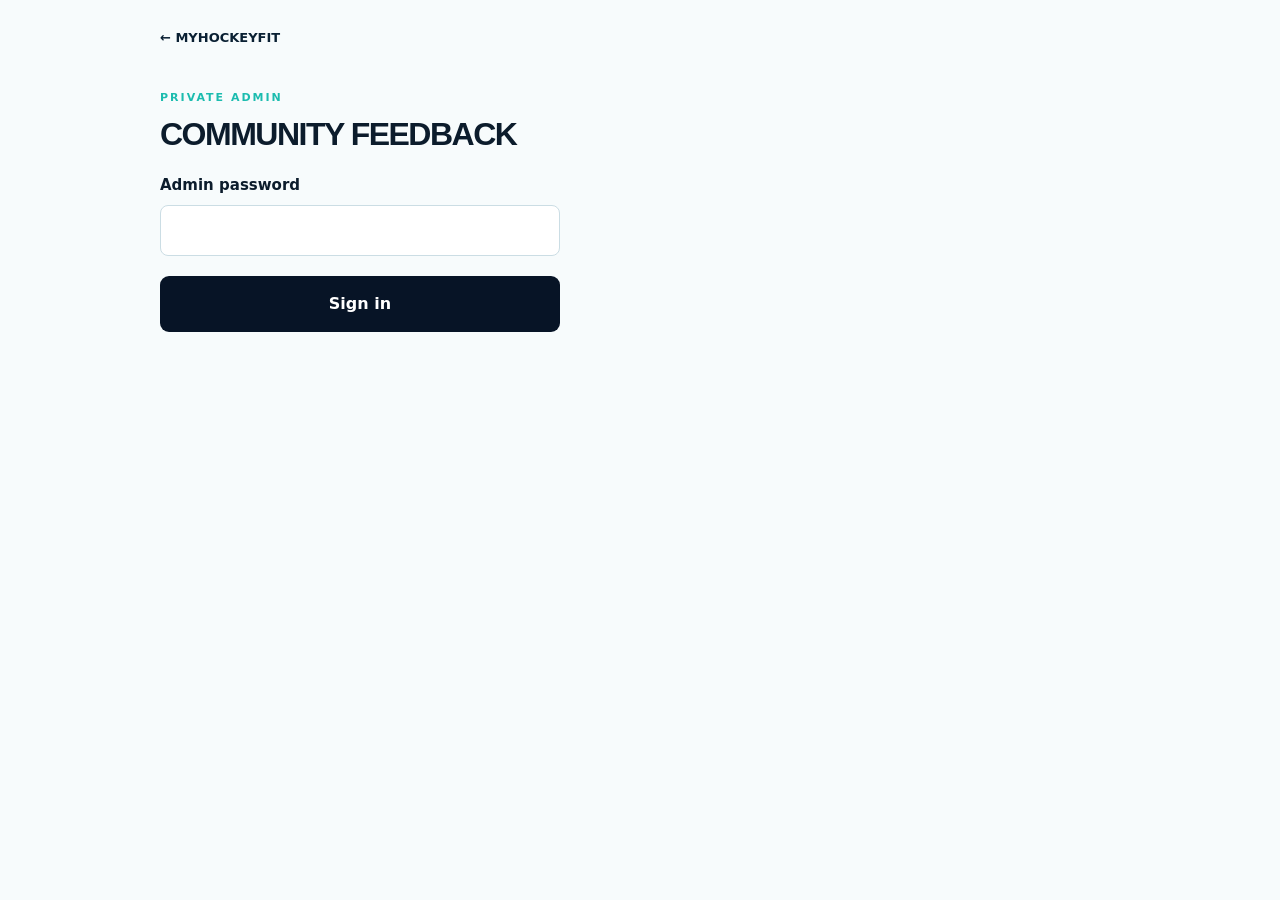
==== admin.html @ 80722aeb "Add private feedback admin page with authenticated CSV export" ====
<!doctype html><html lang="en"><head><meta charset="utf-8"><meta name="viewport" content="width=device-width, initial-scale=1"><meta name="robots" content="noindex,nofollow"><title>Feedback Admin · MyHockeyFit</title><link rel="stylesheet" href="styles.css?v=20260926-volunteer1"><link rel="stylesheet" href="volunteer.css?v=1"><link rel="stylesheet" href="admin.css?v=1"></head><body class="volunteer-page"><main class="admin-wrap"><a class="volunteer-home" href="/">← MYHOCKEYFIT</a><p class="section-kicker">PRIVATE ADMIN</p><h1>Community feedback</h1>
<form id="adminLogin"><label class="feedback-field" for="adminPassword">Admin password<input id="adminPassword" type="password" autocomplete="off" required maxlength="256"></label><button class="feedback-submit" type="submit">Sign in</button></form><p id="adminStatus" role="status" aria-live="polite"></p>
<section id="adminContent" hidden><div class="admin-toolbar"><p id="adminSummary"></p><div><button type="button" id="adminRefresh">Refresh</button><button type="button" id="adminExport">Export CSV</button><button type="button" id="adminLogout">Sign out</button></div></div><div id="feedbackList"></div></section></main><script src="admin.js?v=1"></script></body></html>
---- styles.css ----
:root{--navy:#071426;--navy2:#0b1c32;--ice:#edf7fa;--white:#fff;--ink:#0c1c2c;--muted:#637487;--line:#d8e4e9;--cyan:#1ee6d1;--blue:#198dff;--orange:#ff6b35;--shadow:0 24px 70px rgba(3,22,41,.13);--display:"Barlow Condensed",Impact,sans-serif;--body:Inter,system-ui,sans-serif}
*{box-sizing:border-box}html{scroll-behavior:smooth}body{margin:0;background:#f5fafb;color:var(--ink);font-family:var(--body);line-height:1.5}button,input,select{font:inherit}button{cursor:pointer}a{color:inherit}.sr-only{position:absolute;width:1px;height:1px;padding:0;margin:-1px;overflow:hidden;clip:rect(0,0,0,0);white-space:nowrap;border:0}
.topbar{height:70px;padding:0 max(22px,calc((100vw - 1180px)/2));display:flex;align-items:center;justify-content:space-between;background:var(--navy);color:#fff;border-bottom:1px solid rgba(255,255,255,.09);position:relative;z-index:5}.brand{display:inline-flex;align-items:center;gap:10px;text-decoration:none;font-family:var(--display);font-weight:800;font-size:25px;letter-spacing:.5px}.brand>span:last-child>span{color:var(--cyan)}.brand-mark{position:relative;display:inline-block;width:29px;height:29px;border:2px solid var(--cyan);transform:skew(-13deg);border-radius:5px}.brand-mark:after,.brand-mark span{content:"";position:absolute;left:5px;right:5px;height:2px;background:var(--cyan);top:8px;box-shadow:0 6px 0 var(--cyan)}.photo-button{border:1px solid rgba(255,255,255,.15);background:rgba(255,255,255,.06);color:#dcecf4;border-radius:999px;display:flex;align-items:center;gap:8px;padding:8px 11px 8px 13px;font-size:12px;font-weight:700;text-transform:uppercase;letter-spacing:.7px}.photo-button svg{width:16px;fill:var(--cyan)}.photo-button span{font-size:9px;color:var(--navy);background:var(--cyan);padding:2px 6px;border-radius:999px}
.hero{min-height:505px;color:#fff;background:radial-gradient(circle at 78% 35%,#173553 0,transparent 30%),linear-gradient(135deg,#071426 25%,#0a223b 100%);display:grid;grid-template-columns:1.05fr .95fr;align-items:center;overflow:hidden;padding:68px max(28px,calc((100vw - 1180px)/2)) 88px;position:relative}.hero:after{content:"";position:absolute;inset:auto 0 0;height:70px;background:linear-gradient(to bottom right,transparent 49%,#f5fafb 50%)}.hero-copy{max-width:610px;position:relative;z-index:2}.eyebrow,.section-kicker{text-transform:uppercase;letter-spacing:2px;font-weight:800;font-size:11px;color:#1cbcaf;margin:0 0 15px}.eyebrow{color:#a4f9f0;display:flex;align-items:center;gap:9px}.eyebrow span{width:30px;height:2px;background:var(--cyan)}h1{font:800 clamp(52px,7vw,88px)/.87 var(--display);letter-spacing:-1.5px;text-transform:uppercase;margin:0;max-width:720px}h1 em{display:block;color:var(--cyan);font-style:normal}.hero-copy>p:nth-of-type(2){font-size:16px;color:#b4c8d6;max-width:540px;margin:26px 0}.trust-row{display:flex;gap:22px;flex-wrap:wrap}.trust-row span{display:flex;align-items:center;gap:7px;color:#d9e7ef;font-size:12px}.trust-row svg{width:16px;fill:var(--cyan)}
.rink-art{width:min(490px,45vw);height:330px;justify-self:end;position:relative;transform:rotate(-3deg);opacity:.98}.rink-art:before{content:"";position:absolute;inset:0;border-radius:46% 46% 42% 42%/20% 20% 20% 20%;border:1px solid rgba(138,226,241,.28);background:linear-gradient(90deg,transparent 49.7%,rgba(40,153,214,.35) 50%,transparent 50.3%),linear-gradient(rgba(255,255,255,.04),rgba(255,255,255,.01));box-shadow:inset 0 0 50px rgba(67,179,225,.1)}.rink-lines:before,.rink-lines:after{content:"";position:absolute;border:1px solid rgba(235,76,89,.25);border-radius:50%;width:90px;height:90px;top:117px}.rink-lines:before{left:68px}.rink-lines:after{right:68px}.rink-lines{position:absolute;inset:0}.rink-lines:after{box-shadow:-158px 0 0 -44px transparent}.stick-art{position:absolute;width:310px;height:13px;background:linear-gradient(90deg,#e8f2f6,#687888);transform:rotate(-55deg);top:135px;left:70px;border-radius:4px;box-shadow:0 10px 30px #0007}.stick-art:after{content:"";position:absolute;width:74px;height:26px;border-radius:3px 3px 24px 5px;background:linear-gradient(150deg,#18deca,#0e857f);right:-55px;top:-7px;transform:skewX(-26deg)}.stick-art span{position:absolute;inset:2px 30px 2px 20px;background:linear-gradient(90deg,var(--cyan) 0 5%,transparent 5% 70%,var(--orange) 70% 73%,transparent 73%)}.puck{position:absolute;width:55px;height:18px;background:#02090f;border-radius:50%;right:45px;bottom:62px;box-shadow:0 10px 14px #0009}.stat{position:absolute;background:rgba(5,20,35,.82);border:1px solid rgba(255,255,255,.2);backdrop-filter:blur(8px);border-radius:13px;padding:11px 17px;box-shadow:0 10px 30px #0005;transform:rotate(3deg)}.stat small{font-size:8px;letter-spacing:1.5px;color:#a9c0ce;display:block}.stat strong{font:800 28px var(--display);color:#fff}.stat strong span{font-size:15px;color:var(--cyan)}.stat-flex{right:8px;top:35px}.stat-length{left:25px;bottom:30px}
.fit-shell{width:min(1060px,calc(100% - 36px));margin:-34px auto 80px;background:#fff;border:1px solid #e4edf0;border-radius:22px;box-shadow:var(--shadow);position:relative;z-index:3;overflow:hidden}.fit-header{padding:30px 34px 21px;display:flex;align-items:flex-end;justify-content:space-between}.fit-header h2,.photo-preview h2{font:800 32px/1 var(--display);text-transform:uppercase;margin:0}.fit-header .section-kicker{margin-bottom:7px}.time-pill{margin:0;font-size:11px;color:var(--muted);border:1px solid var(--line);padding:8px 12px;border-radius:999px}.time-pill span{color:#16bca9}.steps{list-style:none;margin:0;padding:0 34px;display:grid;grid-template-columns:repeat(4,1fr);border-top:1px solid #edf2f4;border-bottom:1px solid #e3ebee}.steps li{position:relative;display:flex;align-items:center;gap:9px;padding:15px 0;color:#96a5b2;font-size:11px;text-transform:uppercase;letter-spacing:.8px}.steps li:not(:last-child):after{content:"";height:1px;background:#dce7eb;position:absolute;left:52px;right:18px;top:50%}.steps span{width:25px;height:25px;border-radius:50%;display:grid;place-items:center;border:1px solid #cdd9de;background:#fff;position:relative;z-index:1;font-weight:700}.steps li.active{color:var(--ink)}.steps li.active span{border-color:var(--cyan);background:var(--navy);color:var(--cyan);box-shadow:0 0 0 4px #dffbf8}.steps li.done span{background:var(--cyan);border-color:var(--cyan);color:var(--navy)}
.form-step{display:none;padding:35px 34px 5px;animation:fade .32s ease}.form-step.active{display:block}@keyframes fade{from{opacity:0;transform:translateY(7px)}to{opacity:1;transform:none}}.step-heading{display:flex;align-items:flex-start;gap:14px;margin-bottom:30px}.step-heading>span{font:800 39px/.9 var(--display);color:#d4e3e8}.step-heading h3,.rank-head h3,.result-hero h3{font:800 28px/1 var(--display);text-transform:uppercase;margin:0 0 7px}.step-heading p,.result-hero p{margin:0;color:var(--muted);font-size:13px}.field-grid{display:grid;gap:18px}.field-grid.two{grid-template-columns:1fr 1fr}.field>span:first-child,.field-label,.measure-card legend{display:block;font-size:12px;font-weight:700;margin-bottom:8px;color:#26394b}.input-wrap{border:1px solid var(--line);background:#fbfdfe;border-radius:10px;display:flex;align-items:center}.input-wrap:focus-within,.measure-pair label div:focus-within{border-color:#1aaea1;box-shadow:0 0 0 3px #1ee6d119}.input-wrap input{border:0;outline:0;background:transparent;padding:13px;width:100%;font-weight:600}.input-wrap small{padding-right:14px;color:#778897;font-size:11px}.error{display:none;font-size:10px;color:#d83d35;font-style:normal;margin-top:5px}.invalid .error,.measure-card.invalid>.error{display:block}.invalid .input-wrap,.measure-card.invalid .measure-pair label:first-child div{border-color:#d83d35}.measure-card{border:0;padding:0;margin:23px 0}.measure-card legend{width:100%}.measure-card legend span{float:right;font-weight:500;color:#91a0ad;font-size:10px}.measure-pair{display:grid;grid-template-columns:1fr 36px 1fr;align-items:end}.measure-pair label>span{display:block;text-transform:uppercase;letter-spacing:1px;color:#81909e;font-size:9px;margin:0 0 5px 2px}.measure-pair label div{border:1px solid var(--line);background:#fbfdfe;border-radius:10px;display:flex;align-items:center}.measure-pair input{width:100%;min-width:0;border:0;outline:0;background:transparent;padding:13px;font-weight:600}.measure-pair b{font-size:10px;color:#7a8b99;margin-right:13px}.equals{text-align:center;color:#91a0ad;padding-bottom:12px}.feet-label div input{padding-right:3px}.feet-label div b{margin-right:4px}.field-block{margin:25px 0}.field-label small{font-weight:400;color:#8393a0;margin-left:5px}.option-grid{display:grid;gap:10px}.option-grid.three{grid-template-columns:repeat(3,1fr)}.option-grid.two-wide{grid-template-columns:repeat(2,1fr)}.choice input,.shot-grid input,.segmented input,.feel-options input{position:absolute;opacity:0;pointer-events:none}.choice>span{border:1px solid var(--line);border-radius:11px;min-height:86px;display:grid;grid-template-columns:36px 1fr;grid-template-rows:auto auto;column-gap:10px;align-content:center;padding:13px;background:#fbfdfe;transition:.2s}.choice i{grid-row:1/3;align-self:center;width:34px;height:34px;background:#e8f0f3;color:#536a79;display:grid;place-items:center;border-radius:8px;font:800 17px var(--display);font-style:normal}.choice b{font-size:12px}.choice small{font-size:9px;color:#7f8e99}.choice input:checked+span{border-color:#13b6a7;background:#ecfffc;box-shadow:0 0 0 1px #13b6a7}.choice input:checked+span i{background:var(--navy);color:var(--cyan)}.choice.disabled{opacity:.45}.choice.line>span{min-height:72px}.shot-grid{display:grid;grid-template-columns:repeat(4,1fr);gap:10px}.shot-grid label>span{display:flex;flex-direction:column;align-items:center;text-align:center;border:1px solid var(--line);border-radius:11px;padding:14px 8px;background:#fbfdfe;transition:.2s}.shot-grid svg{width:36px;height:36px;fill:none;stroke:#5f7585;stroke-width:2;margin-bottom:6px}.shot-grid b{font-size:11px}.shot-grid small{font-size:8px;color:#83929e}.shot-grid input:checked+span{border-color:#14b7a8;background:#edfffc;box-shadow:0 0 0 1px #14b7a8}.shot-grid input:checked+span svg{stroke:#0c9f92}.segmented{display:grid;grid-template-columns:repeat(3,1fr);background:#edf3f5;border-radius:11px;padding:4px;gap:4px}.segmented label span{display:block;text-align:center;padding:10px;border-radius:8px;color:#687987;font-size:11px;font-weight:600}.segmented input:checked+span{background:#fff;color:#10263a;box-shadow:0 2px 8px #1934491a}.feel-options{display:grid;gap:10px}.feel-options label>span{position:relative;border:1px solid var(--line);background:#fbfdfe;border-radius:12px;padding:14px;display:flex;align-items:center;gap:13px}.feel-options i{font-style:normal;width:38px;height:38px;display:grid;place-items:center;border-radius:9px;background:#eaf2f5;color:#536a79}.feel-options b{display:block;font-size:12px}.feel-options small{display:block;font-size:9px;color:#7f8e99}.feel-options em{font-style:normal;margin-left:auto;background:#dffaf7;color:#078c81;border-radius:99px;padding:4px 8px;text-transform:uppercase;letter-spacing:.5px;font-size:8px;font-weight:800}.feel-options input:checked+span{border-color:#14b7a8;background:#edfffc;box-shadow:0 0 0 1px #14b7a8}.feel-options input:checked+span i{background:var(--navy);color:var(--cyan)}.segmented.budget{grid-template-columns:repeat(4,1fr)}.info-card{display:flex;gap:12px;background:#eff8fa;border-radius:12px;padding:16px;margin:25px 0}.info-card svg{width:20px;min-width:20px;fill:#159c91}.info-card b{font-size:11px}.info-card p{font-size:10px;color:#617481;margin:4px 0 0}.form-actions{display:flex;justify-content:flex-end;gap:10px;padding:26px 34px 34px}.next-button,.back-button,.restart-button,.edit-button{border:0;border-radius:9px;font-weight:700;font-size:11px;padding:13px 18px}.next-button{background:var(--navy);color:#fff;min-width:145px}.next-button span{color:var(--cyan);margin-left:15px}.back-button,.edit-button{background:#edf3f5;color:#486071}.restart-button{display:block;background:var(--navy);color:#fff;margin:25px auto}.results-step{padding:0!important}.results-step+.form-actions{display:none}.result-hero{background:linear-gradient(130deg,#08172a,#0f304d);color:#fff;padding:32px 34px;display:flex;justify-content:space-between;align-items:center}.result-hero .section-kicker{margin-bottom:8px}.result-hero p:last-child{color:#aec2cf}.edit-button{background:rgba(255,255,255,.1);border:1px solid rgba(255,255,255,.18);color:#fff}.fit-metrics{display:grid;grid-template-columns:repeat(4,1fr);border-bottom:1px solid var(--line)}.fit-metrics article{padding:25px 24px;border-right:1px solid var(--line)}.fit-metrics article:last-child{border-right:0}.fit-metrics small{font-size:8px;letter-spacing:1.2px;color:#79909e;font-weight:700}.fit-metrics strong{display:block;font:800 30px/1.1 var(--display);text-transform:uppercase;margin:7px 0 4px}.fit-metrics strong span{color:#16ab9f;font-size:18px}.fit-metrics p{font-size:9px;color:#718390;margin:0}.fit-note{margin:20px 34px;padding:13px 15px;background:#f0faf9;border-left:3px solid #18c8b7;border-radius:0 9px 9px 0;font-size:10px;color:#536a79}.fit-note b{color:#153044}.rank-head{padding:26px 34px 15px;display:flex;justify-content:space-between;align-items:end}.rank-head .section-kicker{margin-bottom:7px}.sort-select{font-size:9px;text-transform:uppercase;letter-spacing:.8px;color:#768996;font-weight:700}.sort-select select{display:block;margin-top:5px;border:1px solid var(--line);border-radius:8px;padding:8px 26px 8px 10px;background:#fff;color:#203849;font-size:10px;text-transform:none;letter-spacing:0}.stick-results{padding:0 34px;display:grid;gap:10px}.stick-card{border:1px solid var(--line);border-radius:13px;overflow:hidden;display:grid;grid-template-columns:58px 1fr auto;background:#fff;position:relative}.stick-rank{background:#eff6f7;display:grid;place-items:center;font:800 26px var(--display);color:#75909f}.stick-card:first-child{border-color:#17bcae;box-shadow:0 6px 22px #0da99a17}.stick-card:first-child .stick-rank{background:var(--navy);color:var(--cyan)}.stick-main{padding:15px 18px}.badges{display:flex;gap:5px;margin-bottom:6px;flex-wrap:wrap}.badge{font-size:7px;text-transform:uppercase;letter-spacing:.7px;font-weight:800;border-radius:999px;padding:3px 6px;background:#eaf2f4;color:#58707d}.badge.best{background:#d8faf6;color:#078c80}.badge.level{background:#e8efff;color:#3168ad}.stick-main h4{font:800 19px/1 var(--display);text-transform:uppercase;margin:0}.stick-main>p{font-size:9px;color:#677c8a;margin:6px 0}.spec-row{display:flex;gap:13px;flex-wrap:wrap}.spec-row span{font-size:8px;color:#708391}.spec-row b{color:#263e4e}.stick-buy{padding:14px 18px;min-width:126px;border-left:1px solid var(--line);display:flex;flex-direction:column;justify-content:center;align-items:flex-end}.stick-buy small{font-size:8px;color:#7a8c98}.stick-buy strong{font:800 21px var(--display)}.stick-buy a{font-size:9px;color:#087d75;font-weight:700;margin-top:5px}.price-note{margin:14px 34px;color:#8795a0;font-size:8px;text-align:center}.source-box{margin:25px 34px}.source-box details{border:1px solid var(--line);border-radius:12px;background:#fbfdfe;padding:0 16px}.source-box summary{cursor:pointer;padding:14px 0;font-weight:700;font-size:11px}.source-box p{font-size:10px;color:#627685}.source-box a{color:#087e75}.source-box .disclaimer{border-top:1px solid var(--line);padding-top:10px}.photo-preview{width:min(1060px,calc(100% - 36px));margin:0 auto 80px;background:linear-gradient(135deg,#071426,#0d2b47);border-radius:22px;color:#fff;padding:46px;display:grid;grid-template-columns:1.15fr .85fr;align-items:center;overflow:hidden}.photo-preview h2{font-size:44px}.photo-preview p:not(.section-kicker){color:#adc1cd;font-size:13px;max-width:560px}.photo-preview button{border:1px solid rgba(255,255,255,.15);background:rgba(255,255,255,.06);color:#8498a7;border-radius:8px;padding:11px 14px;font-size:10px}.phone-mock{width:160px;height:290px;border:6px solid #253f55;border-radius:26px;justify-self:center;background:linear-gradient(#7592a8,#d5e0e5);position:relative;overflow:hidden}.player-shape{position:absolute;width:58px;height:190px;left:50px;bottom:8px;background:linear-gradient(90deg,#21384c,#0c1a28);clip-path:polygon(38% 0,65% 0,74% 17%,65% 29%,80% 52%,70% 100%,50% 100%,47% 61%,35% 100%,17% 100%,27% 50%,14% 31%,29% 16%)}.scan-line{position:absolute;left:10px;right:10px;height:2px;background:var(--cyan);top:90px;box-shadow:0 0 10px var(--cyan)}.fit-zone{position:absolute;top:63px;left:8px;color:#042a32;background:var(--cyan);font-size:6px;font-weight:800;padding:3px 5px}.toast{position:fixed;left:50%;bottom:24px;transform:translate(-50%,30px);background:#10263a;color:#fff;padding:12px 18px;border-radius:99px;font-size:11px;opacity:0;pointer-events:none;transition:.25s;z-index:10;box-shadow:0 10px 30px #0004}.toast.show{opacity:1;transform:translate(-50%,0)}footer{background:#04101e;color:#96abba;text-align:center;padding:35px 20px}footer .brand{color:#fff}footer p{font-size:10px;margin:12px 0 4px}footer small{font-size:8px;color:#60788a}
.store-fit-card{margin:26px 34px;background:linear-gradient(125deg,#071426,#0d2c49);border-radius:16px;padding:25px;color:#fff;display:grid;grid-template-columns:1.05fr 1.25fr;gap:22px;position:relative;overflow:hidden}.store-fit-card:after{content:"";position:absolute;width:190px;height:190px;border:1px solid rgba(30,230,209,.13);border-radius:50%;right:-90px;top:-95px}.store-fit-intro{position:relative}.soon-badge{position:absolute;right:0;top:0;background:var(--cyan);color:#06282d;font-size:7px;text-transform:uppercase;letter-spacing:.8px;font-weight:800;padding:4px 7px;border-radius:99px}.store-fit-intro .section-kicker{margin-bottom:7px}.store-fit-intro h3{font:800 25px/1 var(--display);text-transform:uppercase;margin:0 0 8px}.store-fit-intro>p:last-child{font-size:10px;color:#abc0ce;margin:0;max-width:360px}.pose-list{list-style:none;margin:0;padding:0;display:grid;gap:8px}.pose-list li{display:flex;align-items:center;gap:9px;background:rgba(255,255,255,.055);border:1px solid rgba(255,255,255,.08);border-radius:9px;padding:8px}.pose-list li>span{width:25px;height:25px;border-radius:7px;display:grid;place-items:center;background:rgba(30,230,209,.13);color:var(--cyan);font:800 14px var(--display)}.pose-list b{display:block;font-size:9px}.pose-list small{display:block;color:#91a8b7;font-size:7px;margin-top:1px}.upload-soon{grid-column:1/-1;border:1px dashed rgba(30,230,209,.45);border-radius:9px;background:rgba(30,230,209,.07);color:#c4d9e2;padding:11px;display:flex;align-items:center;justify-content:center;gap:8px;font-size:9px;font-weight:700}.upload-soon svg{width:15px;fill:var(--cyan)}.upload-soon span{font-size:7px;text-transform:uppercase;letter-spacing:.7px;color:var(--cyan);border-left:1px solid rgba(255,255,255,.2);padding-left:8px}.community-band{width:min(1060px,calc(100% - 36px));margin:0 auto 80px;border:1px solid var(--line);border-radius:20px;background:#fff;padding:34px;display:grid;grid-template-columns:1.25fr 1fr auto;align-items:center;gap:30px;box-shadow:0 14px 40px rgba(3,22,41,.07)}.community-band h2{font:800 31px/1 var(--display);text-transform:uppercase;margin:0 0 9px}.community-band>div:first-child>p:last-child{color:#607583;font-size:11px;margin:0;max-width:470px}.community-points{display:grid;gap:8px}.community-points span{display:block;border-left:2px solid var(--cyan);padding-left:10px}.community-points b,.community-points small{display:block}.community-points b{font-size:10px}.community-points small{font-size:8px;color:#7b8d99}.share-button{border:0;border-radius:9px;background:var(--navy);color:#fff;font-size:10px;font-weight:700;padding:12px 15px;white-space:nowrap}.share-button span{color:var(--cyan);margin-left:7px}
@media(max-width:760px){.topbar{height:60px;padding:0 18px}.brand{font-size:21px}.brand-mark{width:25px;height:25px}.photo-button{font-size:0}.photo-button span{font-size:8px}.hero{display:block;min-height:570px;padding:54px 22px 90px}.hero-copy>p:nth-of-type(2){font-size:14px}.trust-row{gap:12px}.rink-art{position:absolute;width:310px;height:205px;right:-35px;bottom:48px;opacity:.8}.stick-art{width:210px;height:9px;top:88px;left:52px}.stick-art:after{width:54px;height:20px;right:-43px}.rink-lines:before,.rink-lines:after{width:55px;height:55px;top:74px}.rink-lines:before{left:44px}.rink-lines:after{right:44px}.stat{padding:7px 11px}.stat strong{font-size:21px}.stat-flex{right:18px}.stat-length{left:12px;bottom:17px}.fit-shell{width:calc(100% - 20px);border-radius:17px;margin-top:-35px}.fit-header{padding:24px 19px 17px}.fit-header h2{font-size:26px}.time-pill{display:none}.steps{padding:0 18px}.steps li{padding:13px 0}.steps li b{display:none}.steps li:not(:last-child):after{left:32px;right:8px}.form-step{padding:27px 19px 2px}.field-grid.two,.option-grid.two-wide{grid-template-columns:1fr}.option-grid.three{grid-template-columns:1fr 1fr}.choice.disabled{display:none}.shot-grid{grid-template-columns:1fr 1fr}.segmented.budget{grid-template-columns:1fr 1fr}.form-actions{padding:22px 19px 28px}.result-hero{padding:25px 20px;display:block}.edit-button{margin-top:15px}.fit-metrics{grid-template-columns:1fr 1fr}.fit-metrics article{padding:19px;border-bottom:1px solid var(--line)}.fit-metrics article:nth-child(2){border-right:0}.fit-note,.rank-head,.price-note,.source-box,.store-fit-card{margin-left:19px;margin-right:19px}.rank-head{padding:23px 0 12px;align-items:flex-start}.rank-head h3{font-size:23px}.stick-results{padding:0 19px}.stick-card{grid-template-columns:42px 1fr}.stick-rank{grid-row:1/3}.stick-main{padding:13px}.stick-buy{grid-column:2;padding:10px 13px;border-left:0;border-top:1px solid var(--line);flex-direction:row;align-items:center;justify-content:space-between}.stick-buy a{margin:0}.store-fit-card{padding:19px;grid-template-columns:1fr;gap:16px}.upload-soon{grid-column:1}.photo-preview{width:calc(100% - 20px);padding:32px 24px;grid-template-columns:1fr;gap:28px}.phone-mock{width:140px;height:250px}.player-shape{left:42px;transform:scale(.86);transform-origin:bottom}.measure-card legend span{display:none}.community-band{width:calc(100% - 20px);grid-template-columns:1fr;padding:25px;gap:21px}.community-band h2{font-size:28px}.share-button{justify-self:start}}
@media(max-width:390px){h1{font-size:48px}.trust-row span:nth-child(2){display:none}.measure-pair{grid-template-columns:1fr 22px 1fr}.measure-pair input{padding:12px 8px}.measure-pair b{margin-right:7px}.option-grid.three{grid-template-columns:1fr 1fr}.fit-metrics strong{font-size:26px}.sort-select{max-width:110px}.sort-select select{max-width:110px}.stick-main h4{font-size:17px}}
@media(prefers-reduced-motion:reduce){html{scroll-behavior:auto}*{animation:none!important;transition:none!important}}
.results-step+.form-actions{display:flex}
.customer-reviews{margin-top:12px;display:grid;gap:4px;font-size:11px;overflow-wrap:anywhere}
.customer-reviews a{color:#087e75;text-underline-offset:3px}
.customer-reviews small{color:#617481;font-size:10px}
.customer-reviews details a,.customer-reviews details small{display:block;margin-top:5px}
.customer-reviews summary{cursor:pointer;color:#617481}
.review-filter{display:flex;align-items:center;justify-content:center;gap:8px;font-size:12px;color:#263e4e;min-height:44px;cursor:pointer}
.review-filter input{width:18px;height:18px;accent-color:#087e75}
.price-note details{font-size:11px;line-height:1.5;text-align:left}
.price-note summary{cursor:pointer;text-align:center;padding:8px}
.show-more-button{display:block;width:calc(100% - 38px);max-width:390px;margin:20px auto 7px;border:1px solid #a9ddd7;border-radius:12px;background:#f0fbf9;color:#087d75;font-size:12px;font-weight:800;padding:14px 20px;box-shadow:0 4px 14px rgba(7,125,117,.08)}.show-more-button span{display:inline-block;margin-left:8px;font-size:15px}.show-more-button small{margin-left:7px;color:#6e8d91;font-size:9px;font-weight:600}.show-more-button:hover{background:#e2f8f4;border-color:#13b6a7}.show-more-button[hidden]{display:none}
.beta-badge{background:#bffbf4}.photo-fit-grid{grid-column:1/-1;display:grid;grid-template-columns:1fr 1fr;gap:14px}.photo-upload-card{background:rgba(255,255,255,.06);border:1px solid rgba(255,255,255,.11);border-radius:12px;padding:15px;min-width:0}.photo-card-head{display:flex;gap:10px;align-items:center;margin-bottom:13px}.photo-card-head>span{width:30px;height:30px;border-radius:8px;display:grid;place-items:center;background:rgba(30,230,209,.13);color:var(--cyan);font:800 14px var(--display)}.photo-card-head b,.photo-card-head small{display:block}.photo-card-head b{font-size:11px}.photo-card-head small{font-size:8px;color:#91a8b7;margin-top:2px}.photo-file-button{display:block;border:1px dashed rgba(30,230,209,.55);border-radius:9px;background:rgba(30,230,209,.08);color:#d8ebf0;text-align:center;padding:12px;font-size:9px;font-weight:800;cursor:pointer}.photo-file-button input{position:absolute;opacity:0;width:1px;height:1px}.photo-canvas-wrap{margin-top:12px}.photo-canvas-wrap canvas,.stance-preview{display:block;width:100%;max-height:430px;object-fit:contain;background:#020a12;border-radius:9px}.photo-canvas-wrap p{font-size:9px;color:#b4c8d3;margin:9px 0}.reset-points-button{border:1px solid rgba(255,255,255,.14);border-radius:7px;background:rgba(255,255,255,.06);color:#b7cad4;padding:7px 10px;font-size:8px}.stance-preview{margin-top:12px}.blade-contact{border:0;padding:0;margin:13px 0 0;display:grid;grid-template-columns:1fr 1fr;gap:7px}.blade-contact legend{font-size:9px;font-weight:700;margin-bottom:8px;color:#c5d7df}.blade-contact label span{display:block;border:1px solid rgba(255,255,255,.13);border-radius:8px;padding:9px;color:#adc1cc;font-size:8px}.blade-contact input{position:absolute;opacity:0}.blade-contact input:checked+span{border-color:var(--cyan);background:rgba(30,230,209,.14);color:#fff}.blade-contact:disabled{opacity:.48}.analyze-fit-button{grid-column:1/-1;justify-self:center;border:0;border-radius:9px;background:var(--cyan);color:#042a32;font-size:10px;font-weight:900;padding:12px 24px}.analyze-fit-button:disabled{opacity:.4}.photo-fit-result{grid-column:1/-1;border-radius:12px;background:#fff;color:#193247;padding:18px}.photo-fit-result.good{border-left:4px solid #16b69f}.photo-fit-result.adjust{border-left:4px solid #f0a736}.photo-fit-result.warning{border-left:4px solid #d96855}.photo-verdict{display:inline-block;border-radius:99px;background:#ddf8f4;color:#087e75;font-size:8px;font-weight:900;text-transform:uppercase;letter-spacing:.7px;padding:4px 8px}.photo-fit-result h4{font:800 18px/1 var(--display);text-transform:uppercase;margin:12px 0 5px}.photo-fit-result p{font-size:9px;margin:0 0 8px;color:#5e7482}.photo-fit-result .flex-limit{border-top:1px solid #dce6ea;padding-top:10px;margin-top:11px}.photo-privacy{grid-column:1/-1;color:#8fa7b5!important;font-size:8px!important;margin:0!important;text-align:center}
@media(max-width:760px){.photo-fit-grid{grid-template-columns:1fr}.blade-contact{grid-template-columns:1fr}.photo-upload-card{padding:13px}.photo-canvas-wrap canvas,.stance-preview{max-height:360px}}
.photo-fit-tool{background:#f5f9fa;color:#10263a;border:1px solid #dbe7ea;box-shadow:0 8px 24px rgba(12,38,58,.06)}.photo-fit-tool:after{border-color:rgba(20,183,168,.12)}.photo-fit-tool .store-fit-intro,.photo-fit-tool .pose-list,.photo-fit-tool .photo-fit-grid,.photo-fit-tool .analyze-fit-button,.photo-fit-tool .photo-fit-result,.photo-fit-tool .photo-privacy{position:relative;z-index:1}.photo-fit-tool .store-fit-intro>p:last-child{color:#627986;font-size:11px;line-height:1.5;max-width:440px}.photo-fit-tool .pose-list li{background:#fff;border-color:#dfe9ec;box-shadow:0 2px 8px rgba(12,38,58,.035)}.photo-fit-tool .pose-list li>span{background:#dcf7f3;color:#078c81}.photo-fit-tool .pose-list b{color:#203849;font-size:10px}.photo-fit-tool .pose-list small{color:#728894;font-size:8px;line-height:1.35}.photo-fit-tool .photo-upload-card{background:#fff;border-color:#dce8eb;box-shadow:0 4px 14px rgba(12,38,58,.04)}.photo-fit-tool .photo-card-head b{color:#203849;font-size:12px}.photo-fit-tool .photo-card-head small{color:#728894;font-size:9px}.photo-fit-tool .photo-file-button{background:#eafaf7;border-color:#8edbd3;color:#087d75;font-size:10px;padding:13px}.photo-fit-tool .photo-canvas-wrap p{color:#526d7a}.photo-fit-tool .reset-points-button{background:#edf3f5;border-color:#d5e1e5;color:#486071}.photo-fit-tool .blade-contact legend{color:#304957}.photo-fit-tool .blade-contact label span{background:#f8fbfc;border-color:#dce7ea;color:#526b78;font-size:9px}.photo-fit-tool .blade-contact input:checked+span{border-color:#13b6a7;background:#eafaf7;color:#153b3d}.photo-fit-tool .photo-privacy{color:#6f858f!important;line-height:1.45}.photo-fit-tool h3,.photo-fit-tool p,.photo-fit-tool small{overflow-wrap:anywhere}
@media(max-width:760px){.photo-fit-tool{padding:18px 15px}.photo-fit-tool .store-fit-intro h3{font-size:24px;max-width:90%}.photo-fit-tool .pose-list{gap:7px}.photo-fit-tool .pose-list li{padding:10px}.photo-fit-tool .photo-fit-grid{gap:11px}.show-more-button{width:calc(100% - 38px)}}
.camera-start-card{grid-column:1/-1;display:grid;grid-template-columns:1fr auto;gap:12px;align-items:center;background:#fff;border:1px solid #dce8eb;border-radius:12px;padding:16px;position:relative;z-index:1}.camera-start-card b,.camera-start-card small{display:block}.camera-start-card b{font-size:12px;color:#203849}.camera-start-card small{font-size:9px;color:#718691;margin-top:3px}.open-camera-button{border:0;border-radius:9px;background:#0b8f86;color:#fff;font-size:10px;font-weight:800;padding:12px 18px}.camera-open{overflow:hidden}.camera-modal{position:fixed;inset:0;z-index:100;background:#020a12;color:#fff;display:grid;grid-template-rows:auto minmax(0,1fr) auto}.camera-modal[hidden]{display:none}.camera-topbar{min-height:62px;padding:max(10px,env(safe-area-inset-top)) 15px 10px;display:grid;grid-template-columns:42px 1fr auto;align-items:center;gap:10px;background:#061524}.camera-topbar button{width:36px;height:36px;border:1px solid rgba(255,255,255,.16);border-radius:50%;background:rgba(255,255,255,.08);color:#fff;font-size:24px}.camera-topbar b,.camera-topbar small{display:block}.camera-topbar b{font:800 18px var(--display);text-transform:uppercase}.camera-topbar small{font-size:9px;color:#9cb2bf;margin-top:2px}.camera-topbar>span{font-size:8px;font-weight:800;text-transform:uppercase;letter-spacing:.8px;color:#06282d;background:var(--cyan);padding:5px 8px;border-radius:99px}.camera-stage{position:relative;overflow:hidden;min-height:0;background:#000}.camera-stage video,.camera-stage canvas{position:absolute;inset:0;width:100%;height:100%;object-fit:cover}.fit-camera-overlay{position:absolute;inset:0;pointer-events:none}.fit-camera-overlay[hidden]{display:none}.head-guide{position:absolute;left:50%;top:7%;width:clamp(58px,18vw,92px);aspect-ratio:.82;border:2px dashed rgba(255,255,255,.8);border-radius:48%;transform:translateX(-50%)}.shoulder-guide{position:absolute;left:50%;top:19%;width:clamp(150px,46vw,250px);height:10%;border:2px dashed rgba(255,255,255,.68);border-bottom:0;border-radius:50% 50% 0 0;transform:translateX(-50%)}.body-guide{position:absolute;left:50%;top:25%;width:clamp(105px,30vw,165px);height:40%;border-left:2px dashed rgba(255,255,255,.68);border-right:2px dashed rgba(255,255,255,.68);transform:translateX(-50%)}.leg-guide{position:absolute;top:63%;width:2px;height:30%;border-left:2px dashed rgba(255,255,255,.68);transform-origin:top}.leg-guide.left{left:47%;transform:rotate(5deg)}.leg-guide.right{left:53%;transform:rotate(-5deg)}.fit-zone-guide{position:absolute;left:18px;right:18px;top:14.5%;height:7%;border-top:2px solid var(--cyan);border-bottom:2px solid var(--cyan);background:rgba(30,230,209,.1);display:flex;justify-content:space-between;align-items:center;padding:0 8px;color:#fff;font-size:7px;font-weight:800;letter-spacing:.5px}.fit-zone-guide b{color:var(--cyan);font-size:8px;letter-spacing:1px}.stick-guide{position:absolute;right:17%;top:17.8%;bottom:6%;border-left:2px dashed rgba(255,193,82,.8)}.stick-guide:after{content:"";position:absolute;width:42px;height:13px;border:2px dashed rgba(255,193,82,.8);left:-2px;bottom:0;border-radius:2px 2px 10px 2px}.stick-guide span{position:absolute;top:-20px;left:-17px;color:#ffd58b;font-size:7px;font-weight:800}.floor-guide{position:absolute;left:14px;right:14px;bottom:5%;border-bottom:2px solid rgba(255,255,255,.75);padding-bottom:4px;text-align:center;font-size:7px;font-weight:800;letter-spacing:1px}.tap-hint{position:absolute;left:50%;top:14px;transform:translateX(-50%);background:rgba(4,20,34,.86);border:1px solid rgba(30,230,209,.5);border-radius:99px;padding:8px 12px;color:#fff;font-size:10px;font-weight:800;white-space:nowrap;pointer-events:none}.camera-actions{min-height:86px;padding:12px 22px max(12px,env(safe-area-inset-bottom));display:grid;grid-template-columns:1fr 70px 1fr;align-items:center;background:#061524}.capture-camera-button{grid-column:2;width:62px;height:62px;border:4px solid #fff;border-radius:50%;background:transparent;padding:5px}.capture-camera-button span{display:block;width:100%;height:100%;border-radius:50%;background:#fff}.retake-camera-button,.use-result-button{border:0;border-radius:9px;font-size:10px;font-weight:800;padding:11px 13px}.retake-camera-button{justify-self:start;background:rgba(255,255,255,.1);color:#fff}.use-result-button{justify-self:end;background:var(--cyan);color:#06282d}.use-result-button:disabled{opacity:.4}.camera-actions button[hidden]{display:block;visibility:hidden}.photo-fit-tool .photo-fit-result{grid-column:1/-1}
@media(max-width:520px){.camera-start-card{grid-template-columns:1fr}.open-camera-button{width:100%;font-size:11px}.camera-modal{grid-template-rows:auto 1fr auto}.camera-topbar{min-height:54px}.photo-fit-tool .pose-list small{font-size:9px}}

/* Refined hockey artwork and camera alignment guide */
.rink-art{width:min(520px,46vw);height:390px;transform:none;filter:drop-shadow(0 28px 28px rgba(0,0,0,.2))}
.rink-art:before{inset:44px 8px 20px;border-radius:42% 42% 18% 18%;background:radial-gradient(circle at 50% 54%,rgba(30,230,209,.12),transparent 48%),linear-gradient(90deg,transparent 49.8%,rgba(30,230,209,.18) 50%,transparent 50.2%);border-color:rgba(170,236,245,.16);box-shadow:inset 0 0 70px rgba(31,181,210,.08)}
.hero-player{position:absolute;inset:0;width:100%;height:100%;overflow:visible}.hero-shadow{fill:#010810;opacity:.55}.hero-head{fill:#d4e3ea}.hero-helmet{fill:#0b1827;stroke:#46f0dc;stroke-width:3}.hero-body{fill:url(#jerseyGlow);stroke:#b8fff7;stroke-opacity:.25;stroke-width:2}.hero-stripe{fill:#071426;opacity:.8}.hero-arm,.hero-leg{fill:#142d43;stroke:#86aabd;stroke-opacity:.25;stroke-width:2}.hero-glove,.hero-skate{fill:#07111e}.hero-stick{fill:#dcebf0}.hero-blade{fill:#1ee6d1}.hero-puck{fill:#01070c}.rink-art .stat{z-index:2;transform:none}.stat-flex{right:6px;top:62px}.stat-length{left:5px;bottom:37px}
.phone-mock{background:radial-gradient(circle at 50% 25%,#b9dce6,#5f8198 64%,#25445a);border-color:#19354b;box-shadow:0 18px 40px rgba(0,0,0,.28)}
.preview-person{position:absolute;inset:8px 0 0;width:100%;height:100%;fill:rgba(6,25,40,.12);stroke:#f2ffff;stroke-width:2.25;stroke-dasharray:5 4;stroke-linecap:round;stroke-linejoin:round;filter:drop-shadow(0 1px 2px rgba(0,0,0,.35))}.phone-mock .fit-zone{left:23px;right:23px;top:57px;text-align:center;border-radius:99px;padding:4px 5px;font-size:5px;letter-spacing:.35px;box-shadow:0 2px 8px rgba(0,0,0,.18)}.player-shape{display:none}
.fit-camera-overlay:before{content:"";position:absolute;inset:0;background:radial-gradient(ellipse at 50% 43%,transparent 0 31%,rgba(0,8,15,.25) 54%,rgba(0,8,15,.52) 100%)}
.person-guide-svg{position:absolute;inset:1.5% 9% 4%;width:82%;height:94.5%;fill:rgba(255,255,255,.025);stroke:rgba(255,255,255,.88);stroke-width:2.4;stroke-dasharray:8 7;stroke-linecap:round;stroke-linejoin:round;filter:drop-shadow(0 0 6px rgba(0,0,0,.5))}.head-guide,.shoulder-guide,.body-guide,.leg-guide{display:none}.fit-zone-guide{top:14.7%;height:7.7%;left:12px;right:12px;border-radius:6px;border-left:1px solid rgba(30,230,209,.35);border-right:1px solid rgba(30,230,209,.35);background:rgba(13,91,87,.2);box-shadow:0 0 20px rgba(30,230,209,.13)}
.stick-guide{right:11%;top:20%;bottom:6%;border-left-width:3px}.stick-guide:after{width:48px;height:15px}.floor-guide{z-index:2}
@media(max-width:760px){.rink-art{width:330px;height:248px;right:-42px;bottom:44px}.stat-flex{right:58px;top:30px}.stat-length{left:10px;bottom:18px}}

.camera-stage canvas{object-fit:contain}
.person-guide-svg{inset:0;width:100%;height:100%;fill:none;stroke:none;filter:drop-shadow(0 1px 2px #000);stroke-dasharray:none}
.person-guide-svg .player-outline{stroke:#fff;stroke-width:2;stroke-dasharray:7 6;fill:none}
.person-guide-svg .face-levels{stroke:#1ee6d1;stroke-width:1.5}
.person-guide-svg text{stroke:none;fill:#fff;font:700 10px Arial,sans-serif;letter-spacing:.4px}
.person-guide-svg .face-levels text{fill:#1ee6d1}
.person-guide-svg .camera-stick-outline{stroke:#ffd58b;stroke-width:2;stroke-dasharray:6 5}
.person-guide-svg .camera-ground-line{stroke:#fff;stroke-width:1.5}
.person-guide-svg .camera-ground-label{font-size:8px}
.camera-topbar small{font-size:11px;line-height:1.4}
.tap-hint{max-width:calc(100% - 24px);white-space:normal;text-align:center}
.shooting-side-help{margin:9px 2px 0;color:#617481;font-size:12px;line-height:1.6}
/* Recognizable equipment illustrations, without enclosing cards. */
/* Equipment home */
.equipment-home{min-height:100svh;background:#f7fbfc;color:#0a2033;display:flex;flex-direction:column}.equipment-home[hidden],.app-view[hidden]{display:none!important}.equipment-home-hero{min-height:310px;padding:30px max(24px,calc((100% - 720px)/2));background:#071426;color:#fff;display:flex;flex-direction:column;justify-content:space-between}.equipment-brand{display:flex;align-items:center;gap:9px;color:#fff;text-decoration:none;font:700 15px/1 var(--body);letter-spacing:1.1px}.equipment-brand-mark{width:25px;height:25px;border:1px solid var(--cyan);border-radius:50%;display:grid;place-items:center;color:var(--cyan);font-size:13px}.equipment-home-hero p{margin:0 0 8px;color:var(--cyan);font-size:10px;font-weight:800;letter-spacing:1.4px;text-transform:uppercase}.equipment-home-hero h1{margin:0 0 10px;font:800 clamp(48px,8vw,74px)/.92 var(--display);letter-spacing:-1px;text-transform:uppercase}.equipment-home-hero>div>span{display:block;color:#adc0cd;font-size:14px}.equipment-home-body,.equipment-coming-page{width:min(720px,calc(100% - 48px));margin:0 auto;padding:34px 0 12px}.equipment-kicker{margin:0 0 5px;color:#68808e;font-size:9px;font-weight:800;letter-spacing:1.4px;text-transform:uppercase}.equipment-home-body h2,.equipment-coming-page h2{margin:0 0 20px;font:800 30px/1 var(--display);text-transform:uppercase}.equipment-list{border-top:1px solid #d6e3e8}.equipment-row{width:100%;min-height:104px;border:0;border-bottom:1px solid #d6e3e8;background:transparent;color:#0a2033;display:grid;grid-template-columns:54px 1fr 34px;align-items:center;gap:15px;padding:18px 2px;text-align:left}.equipment-icon{width:54px;height:54px;display:grid;place-items:center;color:#079e91}.equipment-icon svg,.equipment-coming svg,.coming-page-icon svg{width:42px;height:42px;fill:none;stroke:currentColor;stroke-width:2;stroke-linecap:round;stroke-linejoin:round}.equipment-copy b,.equipment-copy small{display:block}.equipment-copy b{font-size:18px;margin-bottom:6px}.equipment-copy small{max-width:420px;color:#667d8a;font-size:12px;line-height:1.45}.equipment-arrow{color:#079e91;font-size:24px;transition:transform .18s}.equipment-row:hover .equipment-arrow,.equipment-row:focus-visible .equipment-arrow{transform:translateX(4px)}.equipment-coming{display:grid;grid-template-columns:54px 1fr;align-items:center;gap:15px;padding:26px 2px;color:#7a909b}.equipment-coming>svg{justify-self:center;width:34px;height:34px}.equipment-coming b,.equipment-coming small{display:block}.equipment-coming b{margin-bottom:5px;font-size:11px;letter-spacing:1.1px;text-transform:uppercase}.equipment-coming small{font-size:11px}.equipment-community{width:min(720px,calc(100% - 48px));margin:auto auto 0;padding:24px 0 30px;color:#80929c;font-size:10px}.equipment-coming-page{flex:1;padding-top:34px}.equipment-back{border:0;background:transparent;color:#078c81;font-size:12px;font-weight:700;padding:8px 0;margin-bottom:44px}.coming-page-icon{display:block;color:#079e91;margin-bottom:22px}.coming-page-icon svg{width:60px;height:60px}.equipment-coming-page>p:not(.equipment-kicker){max-width:500px;color:#637b89;font-size:13px;line-height:1.6;margin:0 0 28px}.equipment-primary{border:0;border-radius:9px;background:#0b8f86;color:#fff;font-size:11px;font-weight:800;padding:13px 18px}
@media(max-width:520px){.equipment-home-hero{min-height:280px;padding:26px 24px}.equipment-home-body,.equipment-coming-page,.equipment-community{width:calc(100% - 40px)}.equipment-home-body{padding-top:28px}.equipment-home-body h2,.equipment-coming-page h2{font-size:27px}.equipment-row{grid-template-columns:48px 1fr 26px;gap:12px;padding:15px 0}.equipment-icon{width:48px;height:48px}.equipment-icon svg{width:36px;height:36px}.equipment-copy b{font-size:16px}.equipment-copy small{font-size:11px}.equipment-coming{grid-template-columns:48px 1fr;gap:12px}}
.equipment-row{grid-template-columns:76px minmax(0,1fr) 26px}
.equipment-icon{width:76px;height:84px;color:#152b3a}
.equipment-icon svg{width:76px;height:76px;stroke-width:2.2}
.equipment-coming{grid-template-columns:76px minmax(0,1fr)}
.equipment-coming>svg{width:68px;height:68px}
.coming-page-icon{color:#152b3a}
.coming-page-icon svg{width:96px;height:96px}
@media(max-width:520px){.equipment-row,.equipment-coming{grid-template-columns:64px minmax(0,1fr) 22px;gap:12px}.equipment-coming{grid-template-columns:64px minmax(0,1fr)}.equipment-icon{width:64px;height:76px}.equipment-icon svg{width:64px;height:64px}.equipment-coming>svg{width:58px;height:58px}}
/* Independent release and blade preferences */
#releasePreference,#bladePreference{display:block;width:100%;min-width:0;max-width:100%;min-height:48px;padding:12px 8px;border:1px solid var(--line);border-radius:8px;background:white;color:var(--ink);font-size:16px}
.standalone-photo{width:min(1060px,calc(100% - 36px));margin:24px auto 48px}
.standalone-photo h1{font-family:'Barlow Condensed',sans-serif;font-size:clamp(32px,6vw,48px);text-transform:uppercase;color:var(--ink);margin:10px 0}
.standalone-photo>p{color:var(--muted)}
.standalone-photo .store-fit-card{margin:24px 0}
@media(max-width:760px){.standalone-photo{width:calc(100% - 20px)}}
.camera-modal:has(#aiPhotoPanel:not([hidden])){grid-template-rows:auto minmax(0,1fr) auto auto}
.ai-photo-panel{padding:10px 18px;background:#061524;color:#fff;font-size:12px}
.ai-photo-panel label{display:flex;align-items:flex-start;gap:8px}
.ai-photo-panel small{display:block;font-size:10px;line-height:1.5;color:#c4d6de;margin:6px 0}
.ai-photo-panel a{color:var(--cyan)}
.ai-photo-panel button{background:var(--cyan);color:var(--navy);padding:10px 20px;border:0;border-radius:8px;font-weight:700}
.ai-photo-panel button:disabled{opacity:.5}
.ai-photo-panel p{margin:5px 0 0;font-size:11px}
.photo-pose-demo{grid-column:1/-1;margin:8px 0 4px;position:relative;z-index:1;text-align:center}
.photo-pose-demo img{display:block;width:min(100%,320px);height:auto;margin:auto;border-radius:14px}
.photo-pose-demo figcaption{font-size:10px;color:#c4d6de;margin-top:8px}

/* The page heading receives focus for screen reader navigation, not interaction. */
#standalonePhotoTitle:focus{outline:none}

.photo-check-issues{padding-left:20px;margin:14px 0}.photo-check-issues li{margin:12px 0}.photo-check-issues b,.photo-check-issues span{display:block}.photo-check-issues span{margin-top:3px;font-size:13px}.photo-retry-button{background:#082035;color:#fff;border:0;border-radius:8px;padding:12px 18px;font-weight:700}

.volunteer-link{display:block;color:#087d75;font-size:14px;text-decoration:none;padding:15px 0}.volunteer-link span{display:block;color:#637487;font-size:12px;margin-top:5px}.volunteer-link:hover{text-decoration:underline}
---- volunteer.css ----
.volunteer-page{background:#f7fbfc;color:#0c1c2c}.volunteer-wrap{width:min(680px,calc(100% - 40px));margin:auto}.volunteer-home{display:inline-block;margin:28px 0 42px;color:#0a2033;font-size:13px;font-weight:800;text-decoration:none}.volunteer-intro h1{font:800 clamp(44px,9vw,66px)/1.02 var(--display);text-transform:uppercase;margin:14px 0 24px;letter-spacing:-1px}.volunteer-intro em{color:#078f84;font-style:normal}.volunteer-intro>p:last-child{font-size:16px;line-height:1.7;color:#536b7b;max-width:600px}.volunteer-invite{padding:26px 0;margin:25px 0;border-top:1px solid #d8e4e9;border-bottom:1px solid #d8e4e9}.volunteer-invite h2,#feedbackThanks h2{font-size:23px;margin:0 0 8px}.volunteer-invite p{color:#637487;margin:0 0 12px}.volunteer-invite a,#feedbackThanks a{color:#087d75;font-weight:700}.volunteer-invite>span{display:block;font-size:12px;color:#637487;margin-top:15px}.feedback-stars{border:0;padding:0;margin:30px 0}.feedback-stars legend,.feedback-field,.feedback-fields label{font-size:15px;font-weight:700}.star-options{display:flex;gap:8px;margin-top:12px}.star-options label{position:relative;cursor:pointer}.star-options input{position:absolute;opacity:0;width:48px;height:48px;margin:0}.star-options span[aria-hidden]{display:grid;place-items:center;width:48px;height:48px;font-size:39px;line-height:1;color:#718993;border-radius:8px}.star-options label.filled span[aria-hidden]{color:#078f84}.star-options input:focus-visible+span{outline:3px solid #198dff;outline-offset:2px}.feedback-sr{position:absolute;width:1px;height:1px;overflow:hidden;clip-path:inset(50%)}.feedback-hint{display:block;color:#637487;font-size:12px;font-weight:400;margin:7px 0 0}.feedback-fields{display:grid;grid-template-columns:1fr 1fr;gap:18px}.feedback-field{display:block;margin-top:24px}.feedback-fields small,.feedback-field small{font-weight:400;color:#637487;font-size:11px;margin-left:4px}.feedback-fields select,.feedback-field input,.feedback-field textarea{display:block;width:100%;max-width:100%;border:1px solid #cbdde4;border-radius:8px;background:#fff;color:#0c1c2c;padding:13px;margin-top:9px;font:400 16px/1.4 var(--body)}.feedback-field textarea{resize:vertical}.feedback-fields select:focus,.feedback-field input:focus,.feedback-field textarea:focus{outline:2px solid #078f84;outline-offset:2px}.feedback-trap{position:absolute;left:-10000px;width:1px;height:1px;overflow:hidden}.feedback-privacy{font-size:12px;line-height:1.6;color:#637487;margin:25px 0 18px}.feedback-submit{width:100%;border:0;border-radius:9px;background:#071426;color:#fff;font-size:16px;font-weight:700;padding:16px;cursor:pointer}.feedback-submit span{color:#1ee6d1;margin-left:12px}.feedback-submit:disabled{opacity:.6;cursor:wait}#feedbackStatus{font-size:14px;color:#9d3b25}#feedbackThanks{padding:32px 0}#feedbackThanks:focus{outline:none}.thanks-check{display:block;color:#078f84;font-size:48px;margin-bottom:16px}.volunteer-footer{background:transparent;color:#637487;text-align:left;padding:35px 0;font-size:12px;border-top:1px solid #d8e4e9;margin-top:35px}@media(max-width:450px){.feedback-fields{grid-template-columns:1fr}.volunteer-home{margin-bottom:30px}}
---- admin.css ----
.admin-wrap{width:min(960px,calc(100% - 40px));margin:0 auto 60px}.admin-wrap h1{font-size:32px;margin:12px 0 25px}#adminLogin{max-width:400px}#adminLogin .feedback-submit{margin-top:20px}#adminStatus{color:#8e442b;line-height:1.5}.admin-toolbar{display:flex;flex-wrap:wrap;justify-content:space-between;align-items:center;gap:14px;border-block:1px solid #d8e4e9;padding:16px 0;margin:20px 0}.admin-toolbar>div{display:flex;flex-wrap:wrap;gap:8px}.admin-toolbar button{padding:11px 14px;border:1px solid #cbdde4;border-radius:8px;background:#fff;color:#0c1c2c;font-weight:600}.admin-entry{border-bottom:1px solid #d8e4e9;padding:20px 0}.admin-entry h2{font-size:18px;margin:0 0 8px}.admin-stars{color:#078f84;letter-spacing:2px}.admin-meta{color:#637487;font-size:13px;line-height:1.6}.admin-comment{white-space:pre-wrap;overflow-wrap:anywhere;font-size:15px;line-height:1.6}.admin-entry time{display:block;font-size:12px;color:#637487;margin-top:12px}[hidden]{display:none!important}
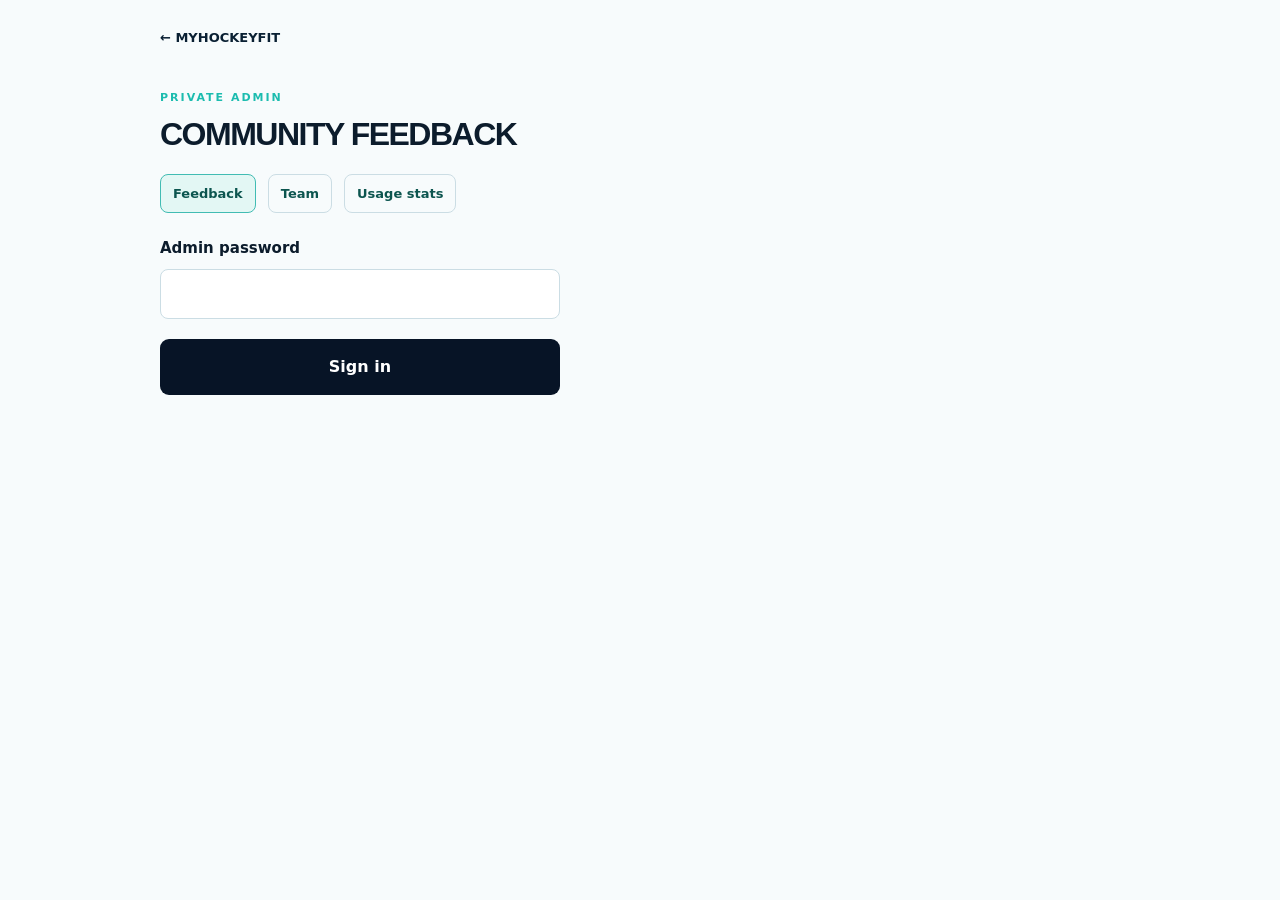
==== commit 43535a70: "Add private usage statistics dashboard with anonymous visitor IDs" ====
--- a/admin.html
+++ b/admin.html
@@ -1,3 +1,3 @@
 <!doctype html><html lang="en"><head><meta charset="utf-8"><meta name="viewport" content="width=device-width, initial-scale=1"><meta name="robots" content="noindex,nofollow"><title>Feedback Admin · MyHockeyFit</title><link rel="stylesheet" href="styles.css?v=20260926-volunteer1"><link rel="stylesheet" href="volunteer.css?v=1"><link rel="stylesheet" href="admin.css?v=1"></head><body class="volunteer-page"><main class="admin-wrap"><a class="volunteer-home" href="/">← MYHOCKEYFIT</a><p class="section-kicker">PRIVATE ADMIN</p><h1>Community feedback</h1>
-<form id="adminLogin"><label class="feedback-field" for="adminPassword">Admin password<input id="adminPassword" type="password" autocomplete="off" required maxlength="256"></label><button class="feedback-submit" type="submit">Sign in</button></form><p id="adminStatus" role="status" aria-live="polite"></p>
+<nav class="admin-nav" aria-label="Admin pages"><a href="/admin.html" aria-current="page">Feedback</a><a href="/team-admin.html">Team</a><a href="/stats-admin.html">Usage stats</a></nav><form id="adminLogin"><label class="feedback-field" for="adminPassword">Admin password<input id="adminPassword" type="password" autocomplete="off" required maxlength="256"></label><button class="feedback-submit" type="submit">Sign in</button></form><p id="adminStatus" role="status" aria-live="polite"></p>
 <section id="adminContent" hidden><div class="admin-toolbar"><p id="adminSummary"></p><div><button type="button" id="adminRefresh">Refresh</button><button type="button" id="adminExport">Export CSV</button><button type="button" id="adminLogout">Sign out</button></div></div><div id="feedbackList"></div></section></main><script src="admin.js?v=1"></script></body></html>
--- a/styles.css
+++ b/styles.css
@@ -87,3 +87,17 @@
 .photo-check-issues{padding-left:20px;margin:14px 0}.photo-check-issues li{margin:12px 0}.photo-check-issues b,.photo-check-issues span{display:block}.photo-check-issues span{margin-top:3px;font-size:13px}.photo-retry-button{background:#082035;color:#fff;border:0;border-radius:8px;padding:12px 18px;font-weight:700}
 
 .volunteer-link{display:block;color:#087d75;font-size:14px;text-decoration:none;padding:15px 0}.volunteer-link span{display:block;color:#637487;font-size:12px;margin-top:5px}.volunteer-link:hover{text-decoration:underline}
+
+/* Show the complete camera frame, including edges that previously cropped the player. */
+.camera-stage video,.camera-stage canvas{object-fit:contain}
+.camera-actions{position:relative}.wide-camera-button{position:absolute;left:20px;top:50%;transform:translateY(-50%);border:1px solid rgba(255,255,255,.48);background:#102a3c;color:#fff;border-radius:99px;padding:9px 12px;font-size:11px;font-weight:800}.wide-camera-button:disabled{opacity:.6}
+.photo-footwear-step{grid-column:1/-1;border-top:1px solid #dce8eb;padding:16px 0;color:#152d3e}.photo-footwear-step>b,.photo-footwear-step>small{display:block}.photo-footwear-step>small{color:#63808b;font-size:11px;margin-top:8px}.photo-footwear-answers{display:flex;gap:10px;margin-top:10px}.photo-footwear-answers button{border:1px solid #c9dfe2;border-radius:10px;background:#fff;color:#073843;padding:12px 16px;font-weight:800;font-size:13px;flex:1}.photo-footwear-answers button:hover,.photo-footwear-answers button:focus-visible{border-color:#00aaa0;background:#eafbf9}.photo-footwear-change{border:0;background:none;color:#007d79;text-decoration:underline;padding:6px 0 0;font-size:11px;font-weight:700}.photo-footwear-step[hidden],.camera-start-card[hidden]{display:none}
+.photo-wide-option{grid-column:1/-1;border-top:1px solid rgba(255,255,255,.18);padding-top:14px}
+.photo-wide-option label{display:block;cursor:pointer;font-size:12px;color:#fff}
+.photo-wide-option label b{color:#1ee6d1}
+.photo-wide-option small{display:block;font-size:10px;color:#b8ced9;margin-top:5px;line-height:1.5}
+.photo-wide-option input{display:block;margin-top:10px;max-width:100%;font-size:11px;color:#e6f3f5}
+
+/* The home heading follows the logo without a forced empty hero area. */
+.equipment-home-hero{min-height:0;justify-content:flex-start;gap:26px;padding-top:24px;padding-bottom:30px}
+@media(max-width:520px){.equipment-home-hero{min-height:0;gap:24px;padding:22px 24px 28px}}
--- a/volunteer.css
+++ b/volunteer.css
@@ -1 +1,3 @@
 .volunteer-page{background:#f7fbfc;color:#0c1c2c}.volunteer-wrap{width:min(680px,calc(100% - 40px));margin:auto}.volunteer-home{display:inline-block;margin:28px 0 42px;color:#0a2033;font-size:13px;font-weight:800;text-decoration:none}.volunteer-intro h1{font:800 clamp(44px,9vw,66px)/1.02 var(--display);text-transform:uppercase;margin:14px 0 24px;letter-spacing:-1px}.volunteer-intro em{color:#078f84;font-style:normal}.volunteer-intro>p:last-child{font-size:16px;line-height:1.7;color:#536b7b;max-width:600px}.volunteer-invite{padding:26px 0;margin:25px 0;border-top:1px solid #d8e4e9;border-bottom:1px solid #d8e4e9}.volunteer-invite h2,#feedbackThanks h2{font-size:23px;margin:0 0 8px}.volunteer-invite p{color:#637487;margin:0 0 12px}.volunteer-invite a,#feedbackThanks a{color:#087d75;font-weight:700}.volunteer-invite>span{display:block;font-size:12px;color:#637487;margin-top:15px}.feedback-stars{border:0;padding:0;margin:30px 0}.feedback-stars legend,.feedback-field,.feedback-fields label{font-size:15px;font-weight:700}.star-options{display:flex;gap:8px;margin-top:12px}.star-options label{position:relative;cursor:pointer}.star-options input{position:absolute;opacity:0;width:48px;height:48px;margin:0}.star-options span[aria-hidden]{display:grid;place-items:center;width:48px;height:48px;font-size:39px;line-height:1;color:#718993;border-radius:8px}.star-options label.filled span[aria-hidden]{color:#078f84}.star-options input:focus-visible+span{outline:3px solid #198dff;outline-offset:2px}.feedback-sr{position:absolute;width:1px;height:1px;overflow:hidden;clip-path:inset(50%)}.feedback-hint{display:block;color:#637487;font-size:12px;font-weight:400;margin:7px 0 0}.feedback-fields{display:grid;grid-template-columns:1fr 1fr;gap:18px}.feedback-field{display:block;margin-top:24px}.feedback-fields small,.feedback-field small{font-weight:400;color:#637487;font-size:11px;margin-left:4px}.feedback-fields select,.feedback-field input,.feedback-field textarea{display:block;width:100%;max-width:100%;border:1px solid #cbdde4;border-radius:8px;background:#fff;color:#0c1c2c;padding:13px;margin-top:9px;font:400 16px/1.4 var(--body)}.feedback-field textarea{resize:vertical}.feedback-fields select:focus,.feedback-field input:focus,.feedback-field textarea:focus{outline:2px solid #078f84;outline-offset:2px}.feedback-trap{position:absolute;left:-10000px;width:1px;height:1px;overflow:hidden}.feedback-privacy{font-size:12px;line-height:1.6;color:#637487;margin:25px 0 18px}.feedback-submit{width:100%;border:0;border-radius:9px;background:#071426;color:#fff;font-size:16px;font-weight:700;padding:16px;cursor:pointer}.feedback-submit span{color:#1ee6d1;margin-left:12px}.feedback-submit:disabled{opacity:.6;cursor:wait}#feedbackStatus{font-size:14px;color:#9d3b25}#feedbackThanks{padding:32px 0}#feedbackThanks:focus{outline:none}.thanks-check{display:block;color:#078f84;font-size:48px;margin-bottom:16px}.volunteer-footer{background:transparent;color:#637487;text-align:left;padding:35px 0;font-size:12px;border-top:1px solid #d8e4e9;margin-top:35px}@media(max-width:450px){.feedback-fields{grid-template-columns:1fr}.volunteer-home{margin-bottom:30px}}
+
+.team-invite{border-top:1px solid #d8e4e9;margin-top:24px;padding-top:18px}.team-invite strong,.team-invite small{display:block}.team-invite strong{font-size:14px}.team-invite a{display:inline-block;margin-top:9px;font-weight:700;color:#087d75}.team-invite small{margin-top:5px;color:#637487;font-size:12px}
--- a/admin.css
+++ b/admin.css
@@ -1 +1,2 @@
 .admin-wrap{width:min(960px,calc(100% - 40px));margin:0 auto 60px}.admin-wrap h1{font-size:32px;margin:12px 0 25px}#adminLogin{max-width:400px}#adminLogin .feedback-submit{margin-top:20px}#adminStatus{color:#8e442b;line-height:1.5}.admin-toolbar{display:flex;flex-wrap:wrap;justify-content:space-between;align-items:center;gap:14px;border-block:1px solid #d8e4e9;padding:16px 0;margin:20px 0}.admin-toolbar>div{display:flex;flex-wrap:wrap;gap:8px}.admin-toolbar button{padding:11px 14px;border:1px solid #cbdde4;border-radius:8px;background:#fff;color:#0c1c2c;font-weight:600}.admin-entry{border-bottom:1px solid #d8e4e9;padding:20px 0}.admin-entry h2{font-size:18px;margin:0 0 8px}.admin-stars{color:#078f84;letter-spacing:2px}.admin-meta{color:#637487;font-size:13px;line-height:1.6}.admin-comment{white-space:pre-wrap;overflow-wrap:anywhere;font-size:15px;line-height:1.6}.admin-entry time{display:block;font-size:12px;color:#637487;margin-top:12px}[hidden]{display:none!important}
+.admin-nav{display:flex;flex-wrap:wrap;gap:12px;margin:12px 0 22px}.admin-nav a{padding:9px 12px;border:1px solid #cbdde4;border-radius:8px;color:#0c554f;text-decoration:none;font-size:13px;font-weight:700}.admin-nav [aria-current="page"]{background:#e3f7f4;border-color:#41bcb3}.stats-grid{display:grid;grid-template-columns:repeat(auto-fit,minmax(140px,1fr));gap:12px;margin:22px 0}.stats-grid article{border:1px solid #d8e4e9;background:#fff;border-radius:12px;padding:16px}.stats-grid strong,.stats-grid span{display:block}.stats-grid strong{font-size:30px;color:#065f59}.stats-grid span{font-size:12px;color:#5a7181}.stats-table-wrap{overflow-x:auto}.stats-table{width:100%;border-collapse:collapse;font-size:13px}.stats-table th,.stats-table td{padding:11px 8px;border-bottom:1px solid #d8e4e9;text-align:left;vertical-align:top}.stats-table th{color:#567180}.stats-note{font-size:13px;color:#587080;line-height:1.6}
